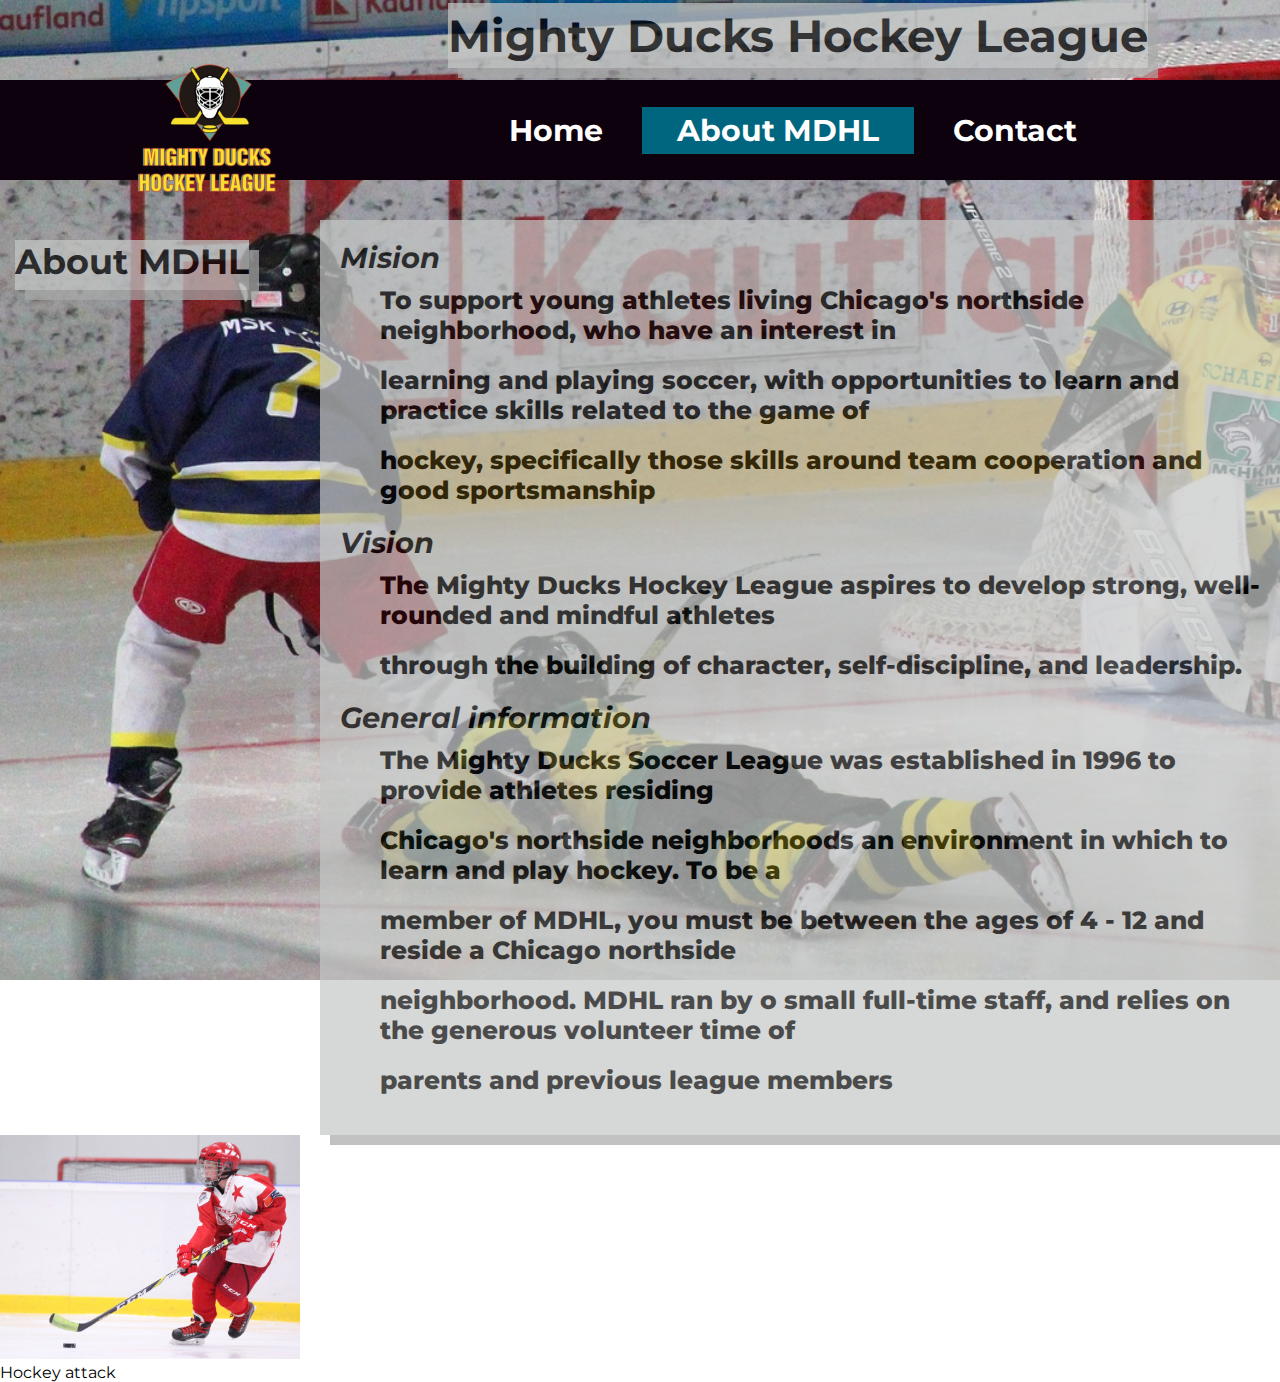
==== about.html @ a68bd8b4 "Aplico estilos variante 3" ====
<!DOCTYPE html>
<html lang="en">
<head>
    <meta charset="UTF-8">
    <meta http-equiv="X-UA-Compatible" content="IE=edge">
    <meta name="viewport" content="width=device-width, initial-scale=1.0">
    <link rel="shortcut icon" href="./assets/images/Logo_Mighty_ducks-01.ico" type="image/x-icon">
    <link rel="preconnect" href="https://fonts.googleapis.com">
    <link rel="preconnect" href="https://fonts.gstatic.com" crossorigin>
    <link href="https://fonts.googleapis.com/css2?family=Comic+Neue&family=Montserrat:wght@300&display=swap" rel="stylesheet">
    <!-- <link rel="stylesheet" href="./assets/styles/style1.css"> -->
    <!-- <link rel="stylesheet" href="./assets/styles/style2.css"> -->
    <link rel="stylesheet" href="./assets/styles/style3.css">

    <title>Mighty Ducks Hockey League</title>
</head>
<body>
    
    <header>
            <h1>Mighty Ducks Hockey League</h1>
    </header>

    <section class="title-events">
        <h3>About MDHL</h3>
    </section>

    <figure>
        <a href="./index.html"><img class="logo" src="./assets/images/Logo_Mighty_ducks-01.ico" alt="Logo Mighty ducks" /></a>

    </figure>

    <nav>
        <a href="./index.html" target="_blank">Home</a>
        <a id="decoration" href="#">About MDHL</a>
        <a href="./contact.html" target="_blank">Contact</a>
    </nav>

    <main>
        <div class = "container">
            <article>
                <h3>Mision</h3>
                <p class="bleeding">To support young athletes living Chicago's northside neighborhood, who have an interest in</p>
                <p>learning and playing soccer, with opportunities to learn and practice skills related to the game of</p>    
                <p>hockey, specifically those skills around team cooperation and good sportsmanship</p>
            </article>
            <article>
                <h3>Vision</h3>
                <p class="bleeding">The Mighty Ducks Hockey League aspires to develop strong, well-rounded and mindful athletes</p>
                <p>through the building of character, self-discipline, and leadership.</p>
            </article>
            <article>
                <h3>General information</h3>
                <p class="bleeding">The Mighty Ducks Soccer League was established in 1996 to provide athletes residing</p>
                <p>Chicago's northside neighborhoods an environment in which to learn and play hockey. To be a</p>
                <p>member of MDHL, you must be between the ages of 4 - 12 and reside a Chicago northside</p>
                <p>neighborhood. MDHL ran by o small full-time staff, and relies on the generous volunteer time of</p>
                <p>parents and previous league members</p>
            </article>
        </div>
        <figure class="img_hkcy1">
            <img src="./assets/images/hockey_2.jpg" alt="Hockey attack" width="300">
            <figcaption>Hockey attack</figcaption>
        </figure>
    </main>
    
    <footer>
        
    </footer>
    
</body>
</html>
---- assets/styles/style1.css ----
* {
    padding: 0;
    margin: 0;
    box-sizing: border-box;
    font-family: 'Comic Neue', cursive;
    font-family: 'Montserrat', sans-serif;
}

header {
    background-image:url("../images/design1_image1.jpg");
    position: relative;
    background-size: cover;
    background-repeat: no-repeat;
    height: 300px;
}

h1 {
    display: inline;
    font-size: 75px;
    font-weight: bold;
    margin-left: 10px;
}


.title-events{
    background-color: black;
    margin-top: 5px;
    height: 50px;
    font-size: 30px;
    text-align:center;
    color: white;
    font-weight: bolder;
}

.logo {
    display:inline;
    position:absolute;
    margin-top: -195px;
    margin-left: 80%;
    width: 150px;
}

nav {
    display:inline-block;
    position:absolute;
    margin-left: 15px;
}

a {
    display: block;
    font-size:20px;
    font-weight: bold;
    margin-left: 10px; 
    margin-bottom: 90px;
}

#decoration {
    text-decoration: none;
}

a:hover {
   font-size: 21px;
   font-weight: bold;
   color: blue; 
}

.container {
    display:inline-block;
    position: absolute;
    font-size: 25px;
    margin-left: 300px;
}

div article h3 {
    font-style: italic;
}

.bleeding {
    margin-left: 80px;
}

p {
    margin-left: 40px;
    margin-top: 10px;
    margin-bottom: 20px;
}

.mailto {
    display: inline;
}

.img_hkcy {
    position: absolute;
    margin-top: 150px;
    margin-left: 83%;
}

.img_hkcy1 {
    position: absolute;
    margin-top: 150px;
    margin-left: 83%;
}
---- assets/styles/style2.css ----
*{
    padding: 0;
    margin: 0;
    box-sizing: border-box;
    font-family: 'Comic Neue', cursive;
    font-family: 'Montserrat', sans-serif;
}

header {
    margin-top: 80px;
    background-image:url("../images/design1_image2.jpg");
    position: relative;
    background-size: cover;
    background-repeat: no-repeat;
    height: 300px;
}

h1 {
    font-size: 75px;
    font-weight: bold;
    font-style: italic;
    padding-top: 5px;
    padding-bottom: 5px;
    margin-left: 15px;
    transform: translateY(-96px) ;
}


.title-events{
    border: 1px solid black;
    background-color: white;
    height: 50px;
    font-size: 30px;
    text-align:center;
    color: black;
    font-weight: bolder;
}

.logo {
    display:inline-block;
    position:absolute;
    margin-left: 15px;
    margin-top: 60px;
    width: 200px;
}

nav {
    display:inline;
    position:absolute;
    margin-top: -365px;
    margin-left: 75%;
    width: 500px;
}

nav a {
    box-sizing: border-box;
    padding: 5px 15px;
    font-size:25px;
    font-weight: bold;
    color: white;
    border: 1px solid black;
    margin-left: 10px; 
    margin-top: 90px;
    margin-bottom: 90px;
    background-color:cornflowerblue;
    text-decoration: none;

}

#decoration {
    background-color: green;
}

nav a:hover {
    font-size: 25px;
    font-weight: bold;
    background-color: green;
 }

.container {
    display:inline-block;
    position: absolute;
    font-size: 25px;
    margin-left: 350px;
    margin-top: 80px;
}

div article h3 {
    font-style: italic;
}

.bleeding {
    margin-left: 80px;
}

p {
    margin-left: 40px;
    margin-top: 10px;
    margin-bottom: 20px;
}

.img_hkcy {
    position: absolute;
    margin-top: 200px;
    margin-left: 70%;
}

.img_hkcy1 {
    position: absolute;
    margin-top: 400px;
    margin-left: 20px;
}
---- assets/styles/style3.css ----
*{
    padding: 0;
    margin: 0;
    box-sizing: border-box;
    font-family: 'Comic Neue', cursive;
    font-family: 'Montserrat', sans-serif;
}

header {
    margin-top: 80px;
    position: relative;
    background-size: cover;
    background-repeat: no-repeat;
    height: 100px;
    background-color: rgb(12, 1, 12);
}

h1 {
    display: inline-block;
    text-align: center;
    font-size: 45px;
    font-weight: bold;
    padding-top: 5px;
    padding-bottom: 5px;
    margin-top: 3px;
    margin-bottom: 3px;
    transform: translateY(-80px);
    margin-left: 35%;
    background-color:rgb(198, 200, 199);
    box-shadow: 10px 10px darkgray;
    opacity: 0.7;
}

body {
    height: 100vh;
    width: 100%;
    background-image: url("../images/design1_image2.jpg");
    background-size: cover;
    background-repeat: no-repeat; 
}

.title-events{
    display:inline-block;
    position:absolute;
    margin-left: 15px;
    margin-top: 60px;
    height: 50px;
    font-size: 30px;
    color: rgb(0, 0, 0);
    font-weight: 800;
    background-color:rgb(198, 200, 199);
    box-shadow: 10px 10px darkgray;
    opacity: 0.7;
}

.logo {
    display:inline;
    position:absolute;
    margin-top: -135px;
    margin-left: 10%;
    width: 160px;
}

nav {
    display:inline;
    position:absolute;
    margin-top: -68px;
    margin-left: 37%;
    width: 700px;
}

nav a {
    box-sizing: border-box;
    padding: 5px 35px;
    font-size:30px;
    font-weight: bold;
    color: white;
    text-decoration: none;

}

#decoration {
    background-color: rgb(0, 102, 128);
}

nav a:hover {
    font-size: 30px;
    font-weight: bold;
    background-color: rgb(0, 102, 128);
}

.container {
    display:inline-block;
    padding: 20px;
    font-size: 25px;
    font-weight: 800;
    margin-left: 25%;
    margin-top: 40px;
    background-color:rgb(198, 200, 199);
    box-shadow: 10px 10px darkgray;
    opacity: 0.7;

}

div article h3 {
    font-style: italic;
}

p {
    margin-left: 40px;
    margin-top: 10px;
    margin-bottom: 20px;
}

.img_hkcy {
    display: none;
}
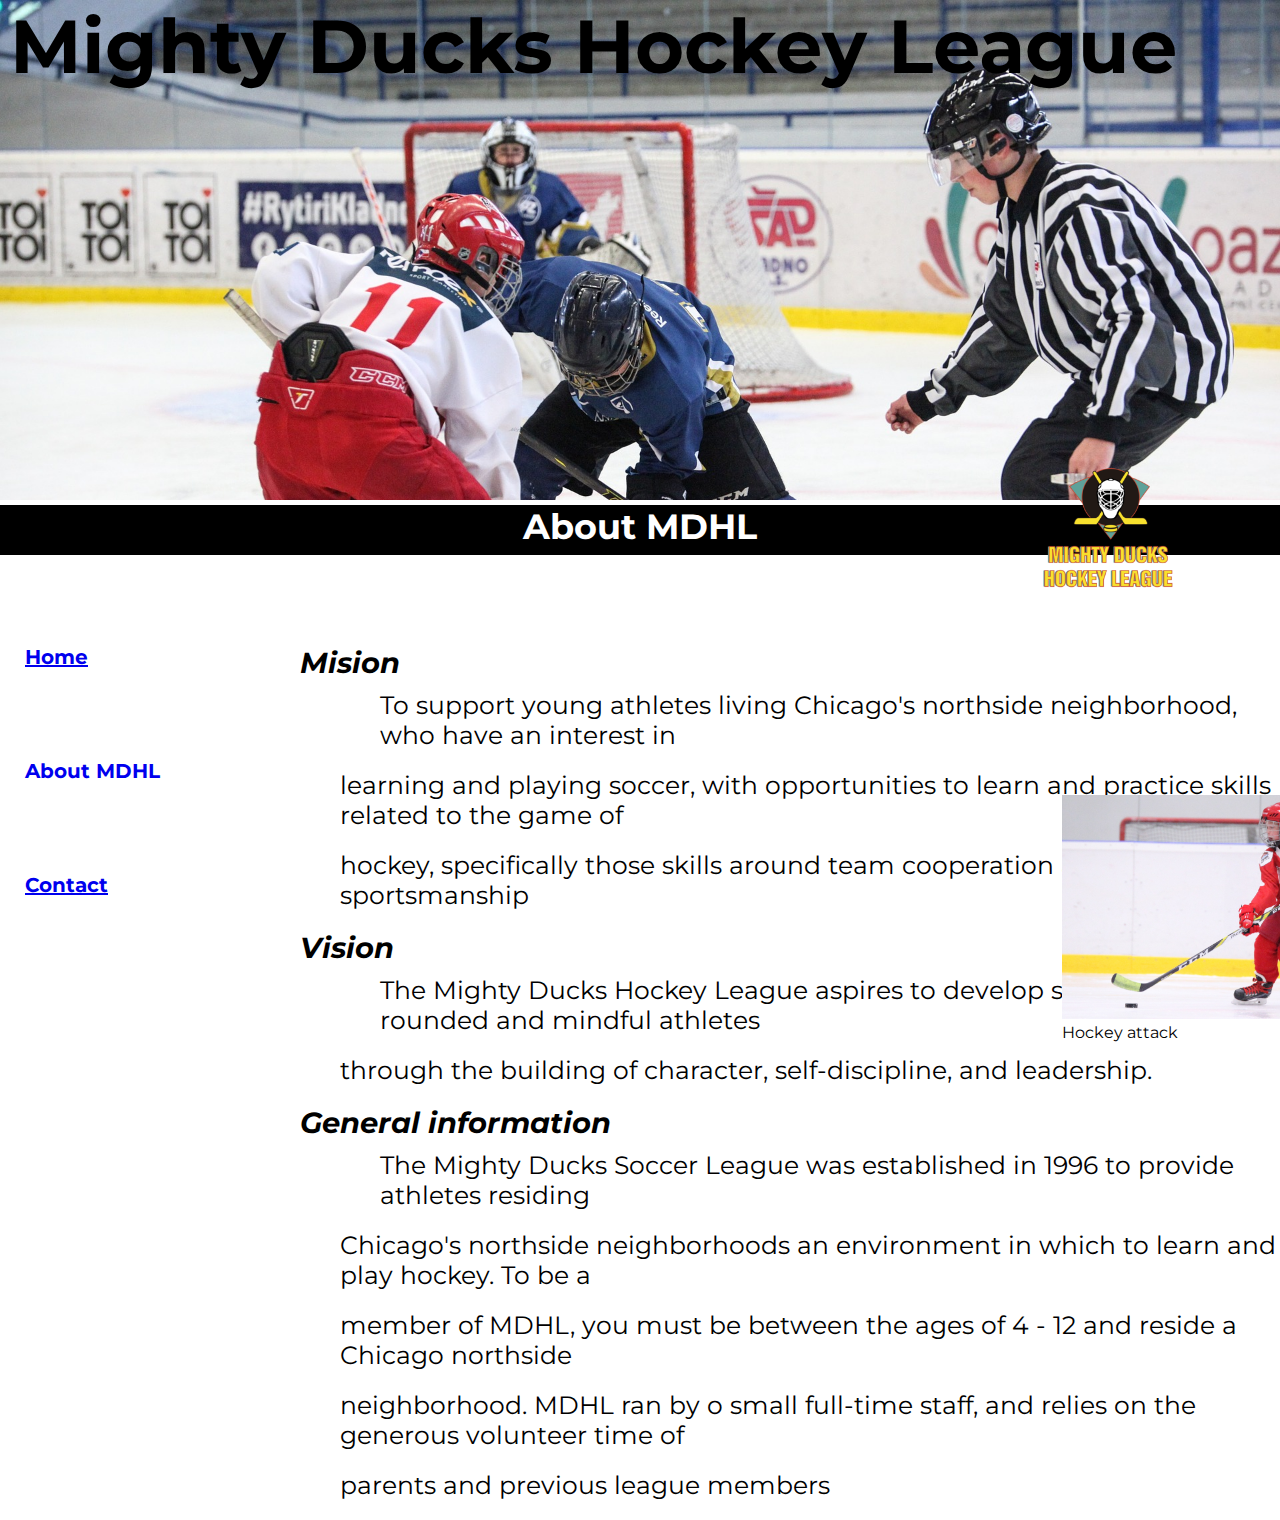
==== commit fbe5ccbf: "Version de entrega" ====
--- a/about.html
+++ b/about.html
@@ -8,9 +8,9 @@
     <link rel="preconnect" href="https://fonts.googleapis.com">
     <link rel="preconnect" href="https://fonts.gstatic.com" crossorigin>
     <link href="https://fonts.googleapis.com/css2?family=Comic+Neue&family=Montserrat:wght@300&display=swap" rel="stylesheet">
-    <!-- <link rel="stylesheet" href="./assets/styles/style1.css"> -->
+    <link rel="stylesheet" href="./assets/styles/style1.css">
     <!-- <link rel="stylesheet" href="./assets/styles/style2.css"> -->
-    <link rel="stylesheet" href="./assets/styles/style3.css">
+    <!-- <link rel="stylesheet" href="./assets/styles/style3.css"> -->
 
     <title>Mighty Ducks Hockey League</title>
 </head>
@@ -25,7 +25,7 @@
     </section>
 
     <figure>
-        <a href="./index.html"><img class="logo" src="./assets/images/Logo_Mighty_ducks-01.ico" alt="Logo Mighty ducks" /></a>
+        <a href="./index.html"><img class="logo" src="./assets/images/Logo_Mighty_ducks-01.ico" alt="Logo Mighty ducks"></a>
 
     </figure>
 
--- a/assets/styles/style1.css
+++ b/assets/styles/style1.css
@@ -8,10 +8,8 @@
 
 header {
     background-image:url("../images/design1_image1.jpg");
-    position: relative;
     background-size: cover;
-    background-repeat: no-repeat;
-    height: 300px;
+    height: 500px;
 }
 
 h1 {
--- a/assets/styles/style2.css
+++ b/assets/styles/style2.css
@@ -12,7 +12,7 @@
     position: relative;
     background-size: cover;
     background-repeat: no-repeat;
-    height: 300px;
+    height: 500px;
 }
 
 h1 {
@@ -47,7 +47,7 @@
 nav {
     display:inline;
     position:absolute;
-    margin-top: -365px;
+    margin-top: -565px;
     margin-left: 75%;
     width: 500px;
 }
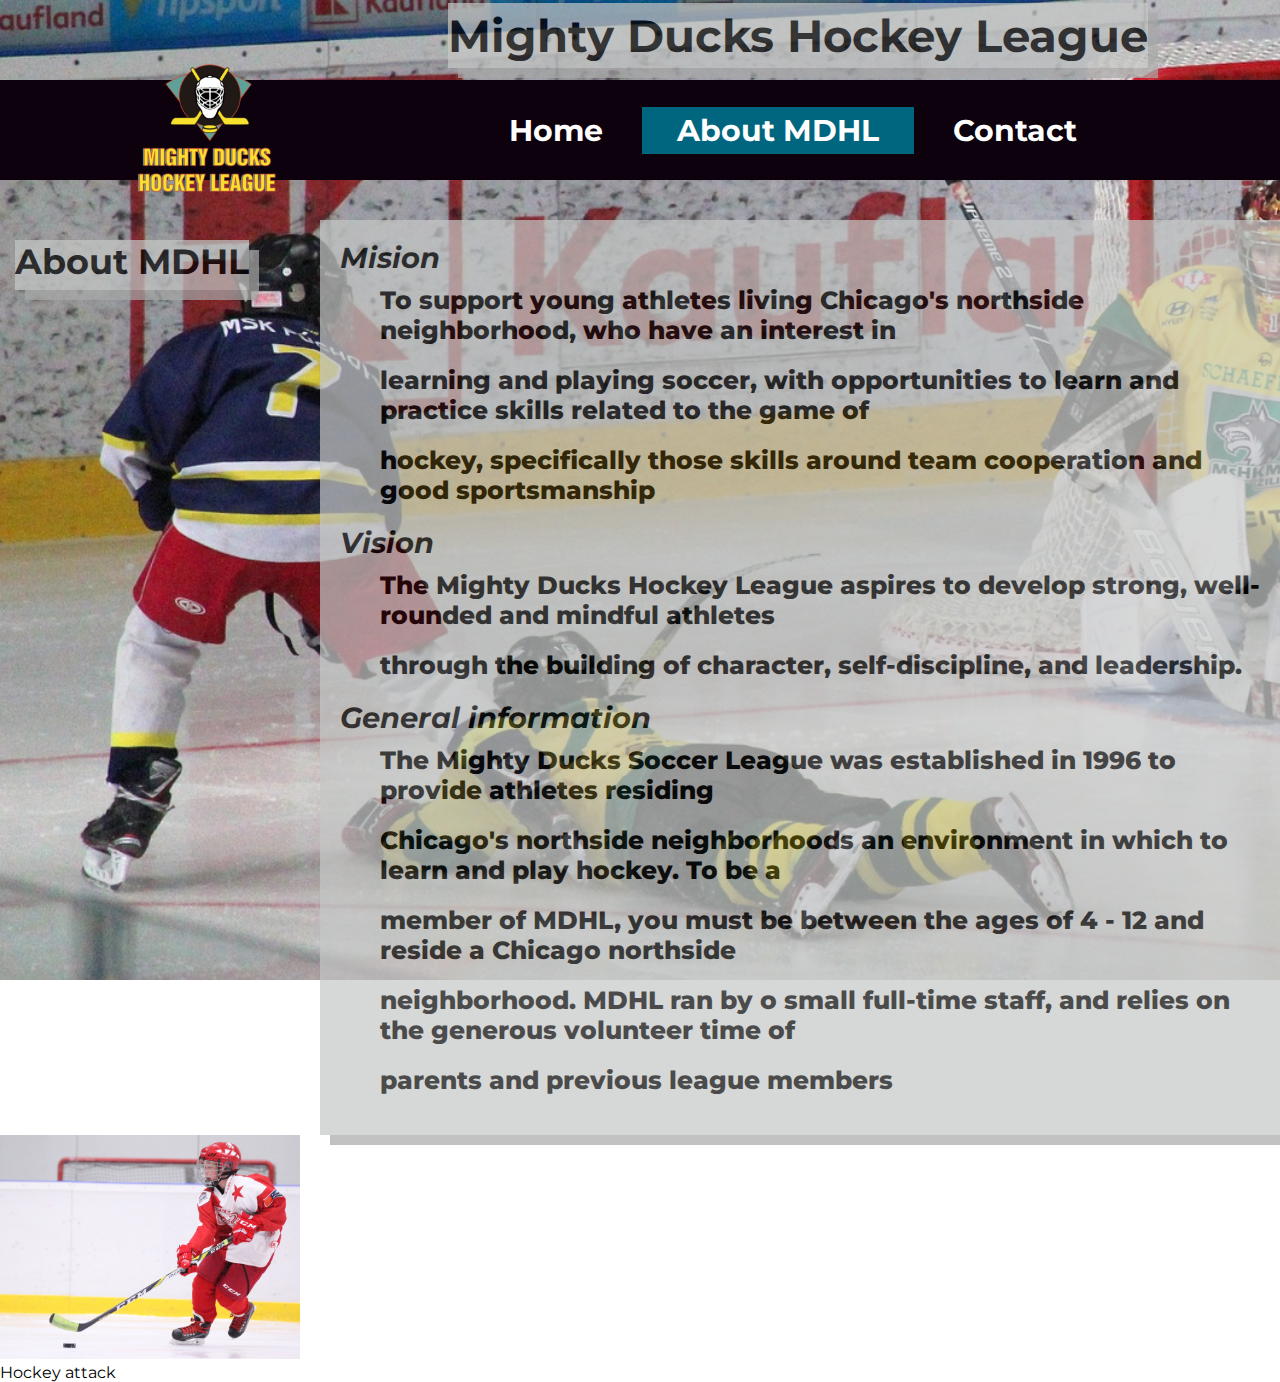
==== commit 893ff46e: "Se agregan game_info.html, rules.html y .gitignore para no subir /docs" ====
--- a/about.html
+++ b/about.html
@@ -8,9 +8,9 @@
     <link rel="preconnect" href="https://fonts.googleapis.com">
     <link rel="preconnect" href="https://fonts.gstatic.com" crossorigin>
     <link href="https://fonts.googleapis.com/css2?family=Comic+Neue&family=Montserrat:wght@300&display=swap" rel="stylesheet">
-    <link rel="stylesheet" href="./assets/styles/style1.css">
+    <!-- <link rel="stylesheet" href="./assets/styles/style1.css"> -->
     <!-- <link rel="stylesheet" href="./assets/styles/style2.css"> -->
-    <!-- <link rel="stylesheet" href="./assets/styles/style3.css"> -->
+    <link rel="stylesheet" href="./assets/styles/style3.css">
 
     <title>Mighty Ducks Hockey League</title>
 </head>
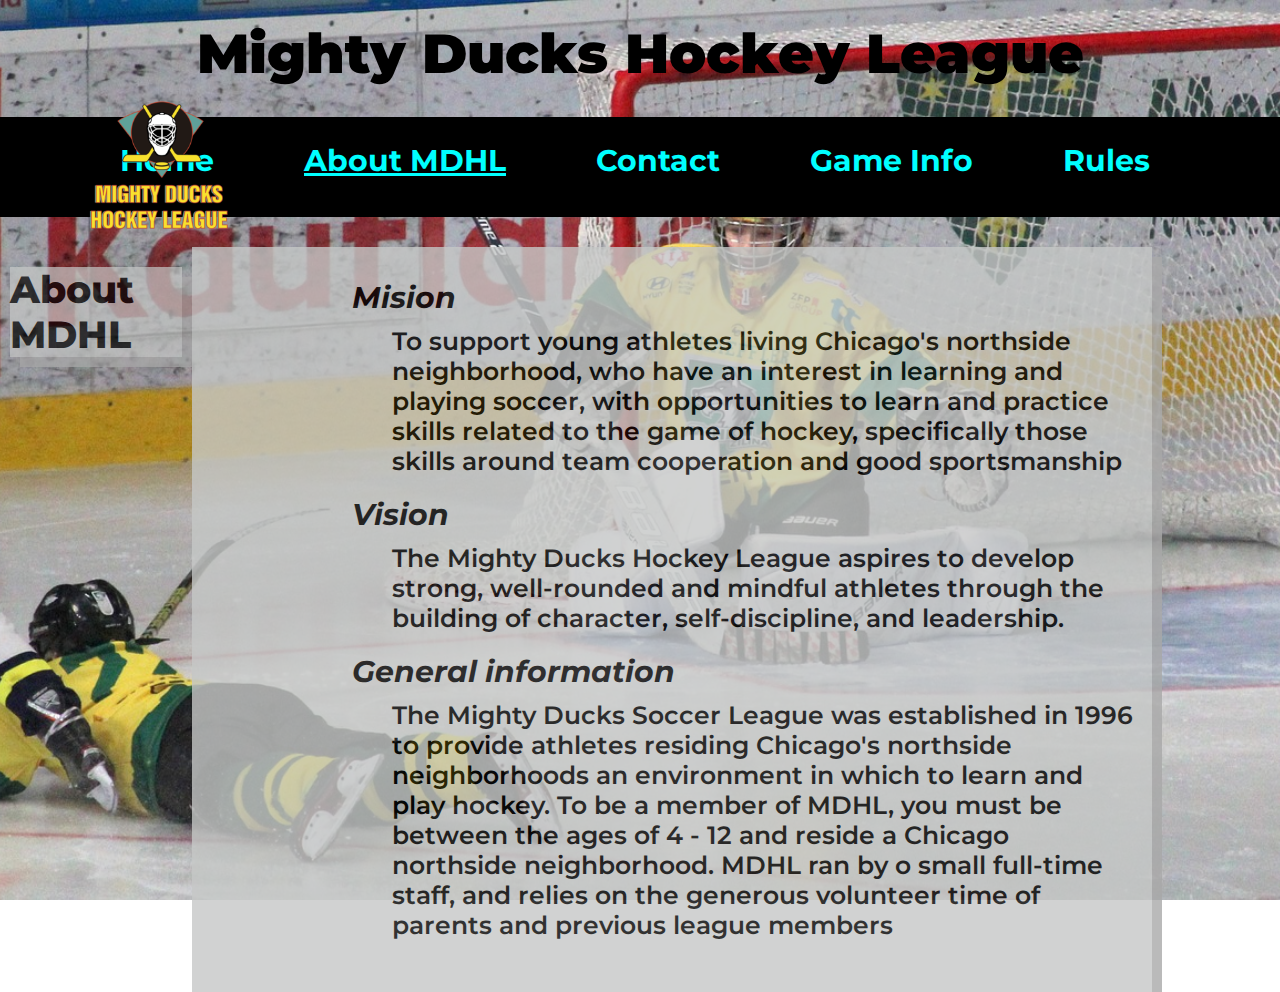
==== commit 28d8481b: "restructurado HTML para usar Flexbox en todas las paginas" ====
--- a/about.html
+++ b/about.html
@@ -8,64 +8,57 @@
     <link rel="preconnect" href="https://fonts.googleapis.com">
     <link rel="preconnect" href="https://fonts.gstatic.com" crossorigin>
     <link href="https://fonts.googleapis.com/css2?family=Comic+Neue&family=Montserrat:wght@300&display=swap" rel="stylesheet">
-    <!-- <link rel="stylesheet" href="./assets/styles/style1.css"> -->
-    <!-- <link rel="stylesheet" href="./assets/styles/style2.css"> -->
-    <link rel="stylesheet" href="./assets/styles/style3.css">
+    <link rel="stylesheet" href="./assets/styles/style.css">
+
 
     <title>Mighty Ducks Hockey League</title>
 </head>
 <body>
     
     <header>
+        <section>
             <h1>Mighty Ducks Hockey League</h1>
+        </section>
+        <figure>
+            <a href="./index.html"><img class="logo" src="./assets/images/Logo_Mighty_ducks-01.ico" alt="Logo Mighty ducks"></a>
+        </figure>
+        <nav>
+            <a href="./index.html">Home</a>
+            <a id="decoration" href="#">About MDHL</a>
+            <a href="./contact.html">Contact</a>
+            <a href="./game_info.html">Game Info</a>
+            <a href="./rules.html">Rules</a>
+        </nav>
     </header>
 
-    <section class="title-events">
-        <h3>About MDHL</h3>
-    </section>
+    <main>
 
-    <figure>
-        <a href="./index.html"><img class="logo" src="./assets/images/Logo_Mighty_ducks-01.ico" alt="Logo Mighty ducks"></a>
-
-    </figure>
-
-    <nav>
-        <a href="./index.html" target="_blank">Home</a>
-        <a id="decoration" href="#">About MDHL</a>
-        <a href="./contact.html" target="_blank">Contact</a>
-    </nav>
-
-    <main>
-        <div class = "container">
+        <section class="main-section">
+            <h2>About MDHL</h2>
+        </section>
+    
+        <div class = "main-article">
             <article>
                 <h3>Mision</h3>
-                <p class="bleeding">To support young athletes living Chicago's northside neighborhood, who have an interest in</p>
-                <p>learning and playing soccer, with opportunities to learn and practice skills related to the game of</p>    
-                <p>hockey, specifically those skills around team cooperation and good sportsmanship</p>
+                <p class="bleeding">To support young athletes living Chicago's northside neighborhood, who have an interest in
+                learning and playing soccer, with opportunities to learn and practice skills related to the game of    
+                hockey, specifically those skills around team cooperation and good sportsmanship</p>
             </article>
             <article>
                 <h3>Vision</h3>
-                <p class="bleeding">The Mighty Ducks Hockey League aspires to develop strong, well-rounded and mindful athletes</p>
-                <p>through the building of character, self-discipline, and leadership.</p>
+                <p class="bleeding">The Mighty Ducks Hockey League aspires to develop strong, well-rounded and mindful athletes
+                through the building of character, self-discipline, and leadership.</p>
             </article>
             <article>
                 <h3>General information</h3>
-                <p class="bleeding">The Mighty Ducks Soccer League was established in 1996 to provide athletes residing</p>
-                <p>Chicago's northside neighborhoods an environment in which to learn and play hockey. To be a</p>
-                <p>member of MDHL, you must be between the ages of 4 - 12 and reside a Chicago northside</p>
-                <p>neighborhood. MDHL ran by o small full-time staff, and relies on the generous volunteer time of</p>
-                <p>parents and previous league members</p>
+                <p class="bleeding">The Mighty Ducks Soccer League was established in 1996 to provide athletes residing
+                Chicago's northside neighborhoods an environment in which to learn and play hockey. To be a
+                member of MDHL, you must be between the ages of 4 - 12 and reside a Chicago northside
+                neighborhood. MDHL ran by o small full-time staff, and relies on the generous volunteer time of
+                parents and previous league members</p>
             </article>
         </div>
-        <figure class="img_hkcy1">
-            <img src="./assets/images/hockey_2.jpg" alt="Hockey attack" width="300">
-            <figcaption>Hockey attack</figcaption>
-        </figure>
     </main>
-    
-    <footer>
-        
-    </footer>
-    
+
 </body>
 </html>--- a/assets/styles/style.css
+++ b/assets/styles/style.css
@@ -0,0 +1,239 @@
+*{
+    padding: 0;
+    margin: 0;
+    box-sizing: border-box;
+    font-family: 'Comic Neue', cursive;
+    font-family: 'Montserrat', sans-serif;
+}
+
+body {
+    height: 100vh;
+    width: 100%;
+    background: url("../images/design1_image2.jpg") no-repeat center center fixed;;
+    background-size: cover;
+}
+
+/* Header */
+
+header {
+    display: flex;
+    flex-direction: column;
+}
+
+header figure {
+    height: 30px;
+}
+
+h1 {
+    display: flex;
+    justify-content: center;
+    margin-top: 20px;
+    font-size: 55px;
+    font-weight: 900;
+}
+
+.logo {
+    display:flex;
+    width: 160px;
+    margin-left: 80px;
+    transform: translateY(-5px);
+}
+
+nav {
+    display: flex;
+    background-color: black;
+    height: 100px;
+    justify-content: center;
+}
+
+nav a {
+    display: flex;
+    /* align-items: center; */
+    height: 40px;
+    margin-top: 25px;
+    margin-left: 30px;
+    padding-left: 10px;
+    padding-right: 10px;
+    font-size: 30px;
+    color: aqua;
+    font-weight: 700;
+    text-decoration: none;
+    margin-right: 40px;
+}
+
+#decoration {
+    text-decoration: underline;
+}
+
+nav a:hover {
+    font-weight: bold;
+    color: white;
+    background-color: rgb(0, 102, 128);
+}
+
+/* main */
+
+main {
+    display: flex;
+}
+
+.main-section {
+    width: 15%;
+    margin-top: 40px;
+    padding: 10px;
+    font-size: 25px;
+}
+
+.main-section h2 {
+    font-weight: 800;
+    background-color:rgb(198, 200, 199);
+    box-shadow: 10px 10px darkgray;
+    opacity: 0.7;
+}
+
+.main-article {
+    display: flex;
+    flex-direction: column;
+    width: 75%;
+    margin-top: 30px;
+    padding-top: 2rem;
+    padding-left: 10rem;
+    padding-right: 1rem;
+    padding-bottom: 2rem;
+    background-color:rgb(198, 200, 199);
+    box-shadow: 10px 10px darkgray;
+    opacity: 0.8;
+
+}
+
+/* Rules */
+
+.center-titles {
+    display: flex;
+    flex-direction: column;
+    align-items: center;
+    font-size: 20px;
+    margin-bottom: 50px;
+}
+
+.section-h2 {
+    font-size: 18px;
+}
+
+.section-h2 h2 {
+    margin-top: 20px;
+    margin-bottom: 20px;
+}
+
+.section-h2 ol li {
+    margin-bottom: 20px;
+}
+
+p {
+    font-size: 25px;
+}
+
+.section-h2 ol {
+    list-style-type:decimal;
+}
+
+.section-h2 ol ol {
+    list-style-type:lower-alpha;
+    list-style-position: inside;
+
+}
+
+ol li {
+    margin-left: 40px;
+    margin-bottom: 10px;
+    font-size: 20px;
+}
+
+.list-items ol li {
+    font-size: 25px;
+    font-weight: 600;
+}
+
+ul li {
+    margin-left: 40px;
+    margin-bottom: 50px;
+    list-style-type: circle;
+}
+
+/* Game Info */
+
+.main-article h3 {
+    font-size: 30px;
+}
+
+.h4-decoration {
+    font-size: 25px;
+    text-decoration: underline;
+    margin-bottom: 20px;
+}
+
+.styled-table { 
+    table-layout: fixed;
+    border-collapse: collapse; 
+    margin: 25px; 
+    font-size: 20px;
+    width: 95%;
+}
+
+.styled-table thead tr { 
+    text-align: middle;
+ }
+
+ .styled-table thead tr th {
+    font-weight: 700;
+
+ }
+
+.styled-table tbody tr td {
+    padding-top: 20px;
+    padding-bottom: 20px;
+    padding-left: 9%;
+    font-weight: 600;
+} 
+
+/* tbody tr:nth-child(odd){
+    border-top: 1px solid ;
+} */
+
+/* tbody tr:nth-child(2n-1){
+    border-top: 1px solid ;
+} */
+
+.footer-text {
+    margin-bottom: 20px;
+}
+
+.footer-text2 {
+    margin-bottom: 50px;
+}
+
+.contacts {
+    display: flex;
+    justify-content: space-between;
+    margin-bottom: 20px;
+}
+
+/* Home */
+
+div article h3 {
+    font-style: italic;
+}
+
+div article p {
+    font-weight: 600;
+    margin-left: 40px;
+    margin-top: 10px;
+    margin-bottom: 20px;
+}
+
+/* Contact - About MDHJ */
+
+.main-article p {
+    font-weight: 600;
+    margin-bottom: 20px;
+}
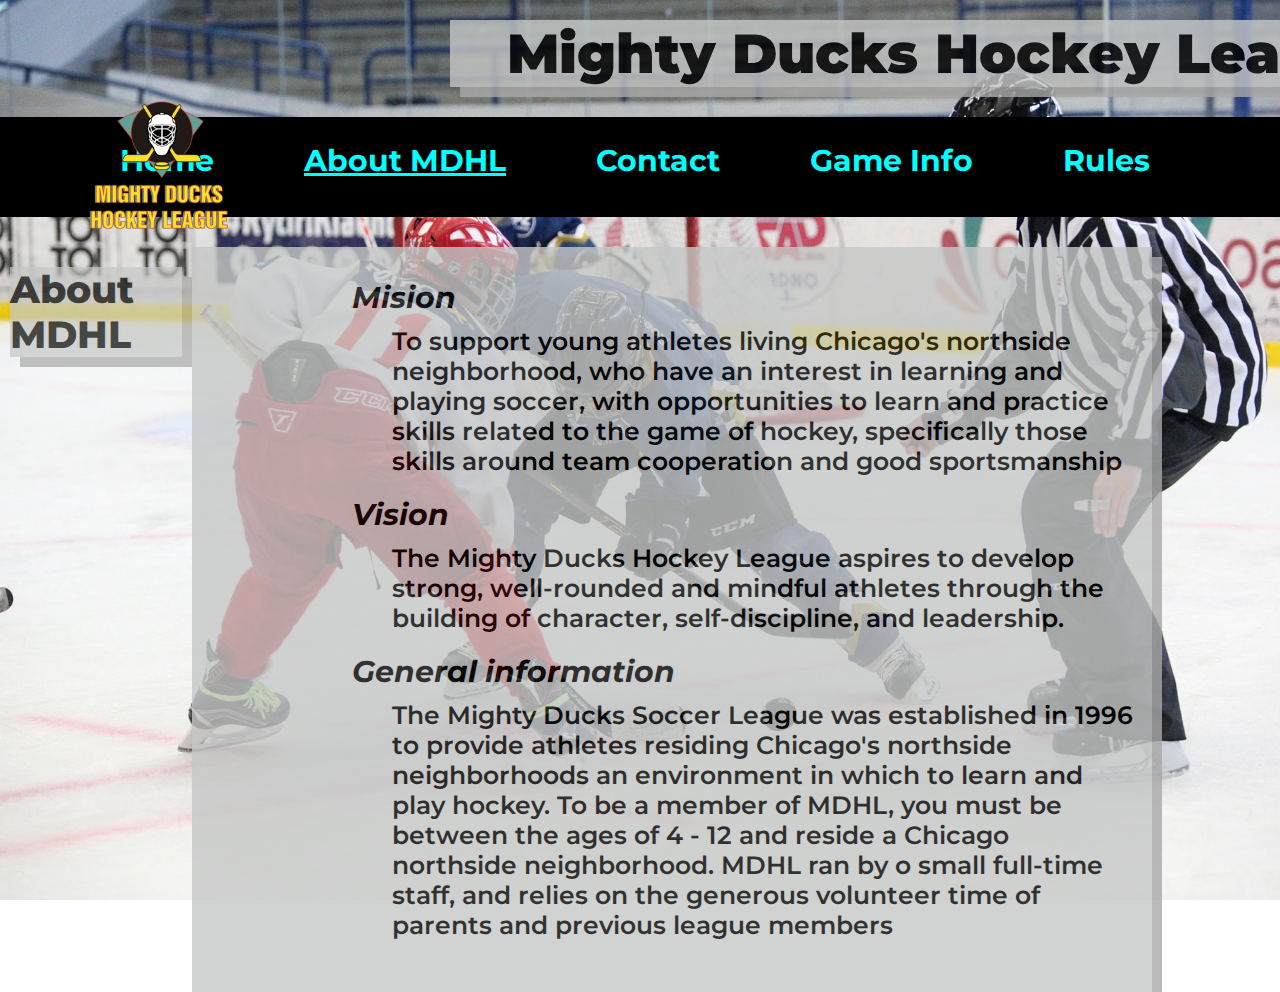
==== commit d55d057c: "Version de entrega Task3" ====
--- a/about.html
+++ b/about.html
@@ -13,7 +13,7 @@
 
     <title>Mighty Ducks Hockey League</title>
 </head>
-<body>
+<body class="body-two">
     
     <header>
         <section>
--- a/assets/styles/style.css
+++ b/assets/styles/style.css
@@ -6,12 +6,48 @@
     font-family: 'Montserrat', sans-serif;
 }
 
-body {
+/* body {
     height: 100vh;
     width: 100%;
     background: url("../images/design1_image2.jpg") no-repeat center center fixed;;
     background-size: cover;
-}
+} */
+
+.body-one {
+    height: 100vh;
+    width: 100%;
+    background: url("../images/design1_image2.jpg") no-repeat center center fixed;;
+    background-size: cover;
+}
+
+.body-two {
+    height: 100vh;
+    width: 100%;
+    background: url("../images/design1_image1.jpg") no-repeat center center fixed;;
+    background-size: cover;
+}
+
+.body-three {
+    height: 100vh;
+    width: 100%;
+    background: url("../images/hockey_1.jpg") no-repeat center center fixed;;
+    background-size: cover;
+}
+
+.body-four {
+    height: 100vh;
+    width: 100%;
+    background: url("../images/hockey_2.jpg") no-repeat center center fixed;;
+    background-size: cover;
+}
+
+.body-five {
+    height: 100vh;
+    width: 100%;
+    background: url("../images/hockey_3.jpg") no-repeat center center fixed;;
+    background-size: cover;
+}
+
 
 /* Header */
 
@@ -27,9 +63,15 @@
 h1 {
     display: flex;
     justify-content: center;
+    width: 1000px;
     margin-top: 20px;
+    margin-left: 450px;
     font-size: 55px;
     font-weight: 900;
+    background-color:rgb(198, 200, 199);
+    box-shadow: 10px 10px darkgray;
+    opacity: 0.8;
+
 }
 
 .logo {
@@ -135,6 +177,7 @@
 
 .section-h2 ol {
     list-style-type:decimal;
+    font-weight: 600;
 }
 
 .section-h2 ol ol {
@@ -153,6 +196,7 @@
     font-size: 25px;
     font-weight: 600;
 }
+
 
 ul li {
     margin-left: 40px;
@@ -181,13 +225,17 @@
 }
 
 .styled-table thead tr { 
-    text-align: middle;
+    text-align:center;
  }
 
  .styled-table thead tr th {
-    font-weight: 700;
+    font-weight: 800;
 
  }
+
+.styled-table tbody {
+    background-color: rgb(186, 185, 182);
+} 
 
 .styled-table tbody tr td {
     padding-top: 20px;
@@ -196,13 +244,13 @@
     font-weight: 600;
 } 
 
-/* tbody tr:nth-child(odd){
-    border-top: 1px solid ;
-} */
-
-/* tbody tr:nth-child(2n-1){
-    border-top: 1px solid ;
-} */
+tbody tr:nth-child(4n-1){
+    background-color: rgb(162, 162, 159);
+}
+
+tbody tr:nth-child(4n){
+    background-color: rgb(162, 162, 159);
+}
 
 .footer-text {
     margin-bottom: 20px;
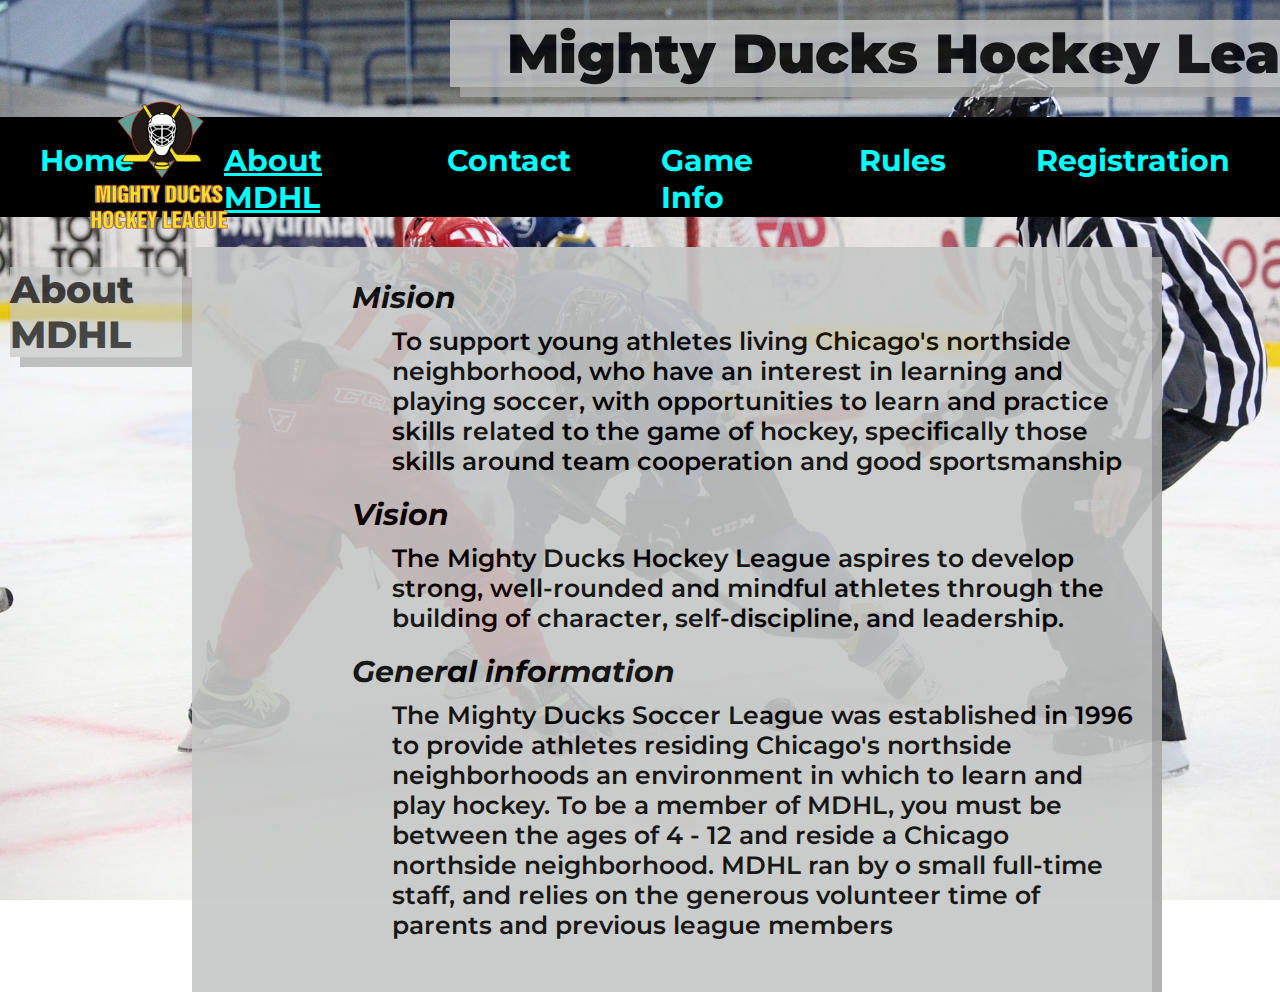
==== commit 1d378af6: "Se crean registration.html,show_data.html y se agregan mapas a game_info.html" ====
--- a/about.html
+++ b/about.html
@@ -28,6 +28,7 @@
             <a href="./contact.html">Contact</a>
             <a href="./game_info.html">Game Info</a>
             <a href="./rules.html">Rules</a>
+            <a href="./registration.html">Registration</a>
         </nav>
     </header>
 
--- a/assets/styles/style.css
+++ b/assets/styles/style.css
@@ -6,45 +6,45 @@
     font-family: 'Montserrat', sans-serif;
 }
 
-/* body {
-    height: 100vh;
-    width: 100%;
-    background: url("../images/design1_image2.jpg") no-repeat center center fixed;;
-    background-size: cover;
-} */
-
 .body-one {
     height: 100vh;
     width: 100%;
-    background: url("../images/design1_image2.jpg") no-repeat center center fixed;;
+    background: url("../images/design1_image2.jpg") no-repeat center center fixed;
     background-size: cover;
 }
 
 .body-two {
     height: 100vh;
     width: 100%;
-    background: url("../images/design1_image1.jpg") no-repeat center center fixed;;
+    background: url("../images/design1_image1.jpg") no-repeat center center fixed;
     background-size: cover;
 }
 
 .body-three {
     height: 100vh;
     width: 100%;
-    background: url("../images/hockey_1.jpg") no-repeat center center fixed;;
+    background: url("../images/hockey_1.jpg") no-repeat center center fixed;
     background-size: cover;
 }
 
 .body-four {
     height: 100vh;
     width: 100%;
-    background: url("../images/hockey_2.jpg") no-repeat center center fixed;;
+    background: url("../images/hockey_2.jpg") no-repeat center center fixed;
     background-size: cover;
 }
 
 .body-five {
     height: 100vh;
     width: 100%;
-    background: url("../images/hockey_3.jpg") no-repeat center center fixed;;
+    background: url("../images/hockey_3.jpg") no-repeat center center fixed;
+    background-size: cover;
+}
+
+.body-six {
+    height: 100vh;
+    width: 100%;
+    background: url("../images/De-Leo-web-1024x576.jpg") no-repeat center center fixed;
     background-size: cover;
 }
 
@@ -90,7 +90,6 @@
 
 nav a {
     display: flex;
-    /* align-items: center; */
     height: 40px;
     margin-top: 25px;
     margin-left: 30px;
@@ -144,7 +143,7 @@
     padding-bottom: 2rem;
     background-color:rgb(198, 200, 199);
     box-shadow: 10px 10px darkgray;
-    opacity: 0.8;
+    opacity: 0.9;
 
 }
 
@@ -285,3 +284,54 @@
     font-weight: 600;
     margin-bottom: 20px;
 }
+
+/* Maps */
+
+.katzenmaier {
+    width: 200px;
+    height: 80px;
+    transform: translateX(-80px);
+}
+
+.katzenmaier:hover {
+    width: 800px;
+    height: 320px;
+    transform: translateX(-300px);
+}
+
+.greenbay {
+    width: 200px;
+    height: 80px;
+    transform: translateX(-80px);
+}
+
+.greenbay:hover {
+    width: 600px;
+    height: 300px;
+    transform: translateX(-300px);
+} 
+
+.yeager {
+    width: 200px;
+    height: 80px;
+    transform: translateX(-80px);
+}
+
+.yeager:hover {
+    width: 600px;
+    height: 300px;
+    transform: translateX(-300px);
+} 
+
+.hart {
+    width: 200px;
+    height: 80px;
+    transform: translateX(-80px);
+}
+
+.hart:hover {
+    width: 600px;
+    height: 300px;
+    transform: translateX(-300px);
+} 
+
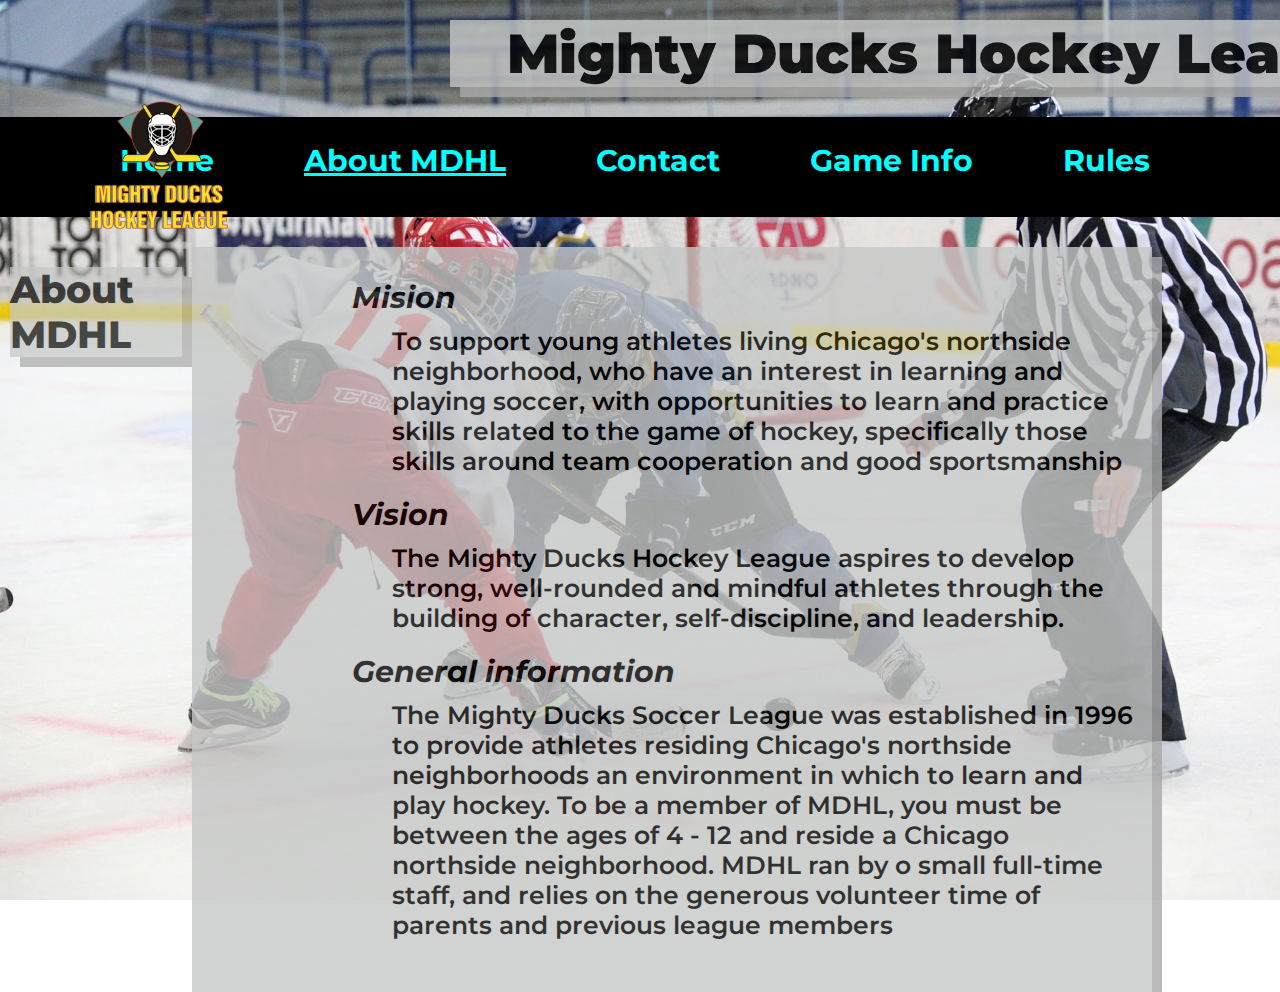
==== commit 86fc106f: "Merge pull request #3 from Al3x4nDr0s/task3" ====
--- a/about.html
+++ b/about.html
@@ -28,7 +28,6 @@
             <a href="./contact.html">Contact</a>
             <a href="./game_info.html">Game Info</a>
             <a href="./rules.html">Rules</a>
-            <a href="./registration.html">Registration</a>
         </nav>
     </header>
 
--- a/assets/styles/style.css
+++ b/assets/styles/style.css
@@ -6,45 +6,45 @@
     font-family: 'Montserrat', sans-serif;
 }
 
+/* body {
+    height: 100vh;
+    width: 100%;
+    background: url("../images/design1_image2.jpg") no-repeat center center fixed;;
+    background-size: cover;
+} */
+
 .body-one {
     height: 100vh;
     width: 100%;
-    background: url("../images/design1_image2.jpg") no-repeat center center fixed;
+    background: url("../images/design1_image2.jpg") no-repeat center center fixed;;
     background-size: cover;
 }
 
 .body-two {
     height: 100vh;
     width: 100%;
-    background: url("../images/design1_image1.jpg") no-repeat center center fixed;
+    background: url("../images/design1_image1.jpg") no-repeat center center fixed;;
     background-size: cover;
 }
 
 .body-three {
     height: 100vh;
     width: 100%;
-    background: url("../images/hockey_1.jpg") no-repeat center center fixed;
+    background: url("../images/hockey_1.jpg") no-repeat center center fixed;;
     background-size: cover;
 }
 
 .body-four {
     height: 100vh;
     width: 100%;
-    background: url("../images/hockey_2.jpg") no-repeat center center fixed;
+    background: url("../images/hockey_2.jpg") no-repeat center center fixed;;
     background-size: cover;
 }
 
 .body-five {
     height: 100vh;
     width: 100%;
-    background: url("../images/hockey_3.jpg") no-repeat center center fixed;
-    background-size: cover;
-}
-
-.body-six {
-    height: 100vh;
-    width: 100%;
-    background: url("../images/De-Leo-web-1024x576.jpg") no-repeat center center fixed;
+    background: url("../images/hockey_3.jpg") no-repeat center center fixed;;
     background-size: cover;
 }
 
@@ -90,6 +90,7 @@
 
 nav a {
     display: flex;
+    /* align-items: center; */
     height: 40px;
     margin-top: 25px;
     margin-left: 30px;
@@ -143,7 +144,7 @@
     padding-bottom: 2rem;
     background-color:rgb(198, 200, 199);
     box-shadow: 10px 10px darkgray;
-    opacity: 0.9;
+    opacity: 0.8;
 
 }
 
@@ -284,54 +285,3 @@
     font-weight: 600;
     margin-bottom: 20px;
 }
-
-/* Maps */
-
-.katzenmaier {
-    width: 200px;
-    height: 80px;
-    transform: translateX(-80px);
-}
-
-.katzenmaier:hover {
-    width: 800px;
-    height: 320px;
-    transform: translateX(-300px);
-}
-
-.greenbay {
-    width: 200px;
-    height: 80px;
-    transform: translateX(-80px);
-}
-
-.greenbay:hover {
-    width: 600px;
-    height: 300px;
-    transform: translateX(-300px);
-} 
-
-.yeager {
-    width: 200px;
-    height: 80px;
-    transform: translateX(-80px);
-}
-
-.yeager:hover {
-    width: 600px;
-    height: 300px;
-    transform: translateX(-300px);
-} 
-
-.hart {
-    width: 200px;
-    height: 80px;
-    transform: translateX(-80px);
-}
-
-.hart:hover {
-    width: 600px;
-    height: 300px;
-    transform: translateX(-300px);
-} 
-
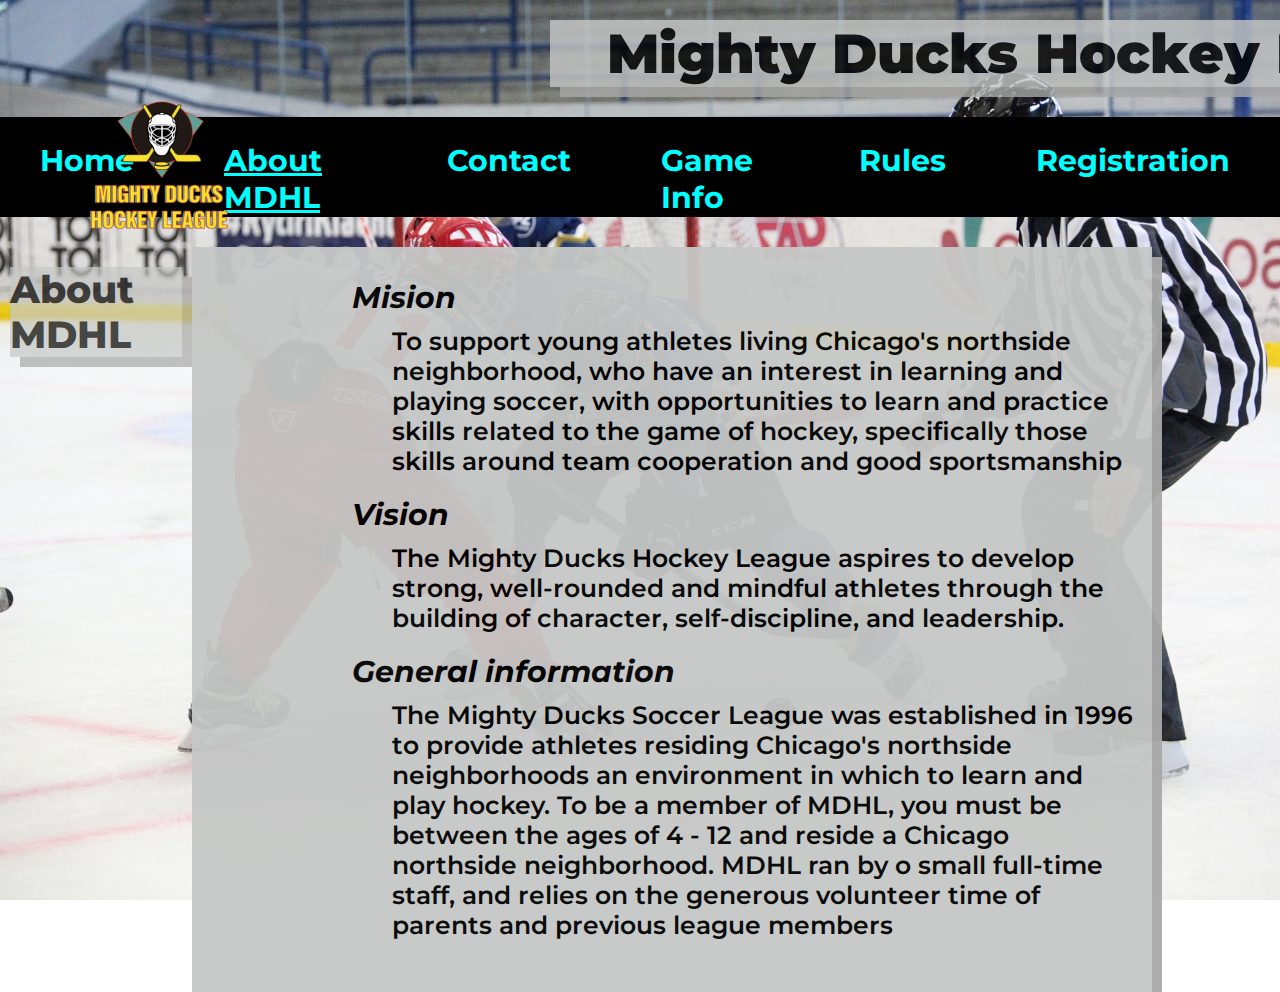
==== commit 7be7f7b8: "Merge pull request #4 from Al3x4nDr0s/task4" ====
--- a/about.html
+++ b/about.html
@@ -28,6 +28,7 @@
             <a href="./contact.html">Contact</a>
             <a href="./game_info.html">Game Info</a>
             <a href="./rules.html">Rules</a>
+            <a href="./registration.html">Registration</a>
         </nav>
     </header>
 
--- a/assets/styles/style.css
+++ b/assets/styles/style.css
@@ -6,45 +6,45 @@
     font-family: 'Montserrat', sans-serif;
 }
 
-/* body {
-    height: 100vh;
-    width: 100%;
-    background: url("../images/design1_image2.jpg") no-repeat center center fixed;;
-    background-size: cover;
-} */
-
 .body-one {
     height: 100vh;
     width: 100%;
-    background: url("../images/design1_image2.jpg") no-repeat center center fixed;;
+    background: url("../images/design1_image2.jpg") no-repeat center center fixed;
     background-size: cover;
 }
 
 .body-two {
     height: 100vh;
     width: 100%;
-    background: url("../images/design1_image1.jpg") no-repeat center center fixed;;
+    background: url("../images/design1_image1.jpg") no-repeat center center fixed;
     background-size: cover;
 }
 
 .body-three {
     height: 100vh;
     width: 100%;
-    background: url("../images/hockey_1.jpg") no-repeat center center fixed;;
+    background: url("../images/hockey_1.jpg") no-repeat center center fixed;
     background-size: cover;
 }
 
 .body-four {
     height: 100vh;
     width: 100%;
-    background: url("../images/hockey_2.jpg") no-repeat center center fixed;;
+    background: url("../images/hockey_2.jpg") no-repeat center center fixed;
     background-size: cover;
 }
 
 .body-five {
     height: 100vh;
     width: 100%;
-    background: url("../images/hockey_3.jpg") no-repeat center center fixed;;
+    background: url("../images/hockey_3.jpg") no-repeat center center fixed;
+    background-size: cover;
+}
+
+.body-six {
+    height: 100vh;
+    width: 100%;
+    background: url("../images/De-Leo-web-1024x576.jpg") no-repeat center center fixed;
     background-size: cover;
 }
 
@@ -65,7 +65,7 @@
     justify-content: center;
     width: 1000px;
     margin-top: 20px;
-    margin-left: 450px;
+    margin-left: 550px;
     font-size: 55px;
     font-weight: 900;
     background-color:rgb(198, 200, 199);
@@ -79,6 +79,7 @@
     width: 160px;
     margin-left: 80px;
     transform: translateY(-5px);
+
 }
 
 nav {
@@ -90,7 +91,6 @@
 
 nav a {
     display: flex;
-    /* align-items: center; */
     height: 40px;
     margin-top: 25px;
     margin-left: 30px;
@@ -144,7 +144,7 @@
     padding-bottom: 2rem;
     background-color:rgb(198, 200, 199);
     box-shadow: 10px 10px darkgray;
-    opacity: 0.8;
+    opacity: 0.95;
 
 }
 
@@ -285,3 +285,194 @@
     font-weight: 600;
     margin-bottom: 20px;
 }
+
+/* Maps */
+
+.katzenmaier {
+    width: 200px;
+    height: 80px;
+    transform: translateX(-80px);
+}
+
+.katzenmaier:hover {
+    width: 800px;
+    height: 320px;
+    transform: translateX(-300px);
+}
+
+.greenbay {
+    width: 200px;
+    height: 80px;
+    transform: translateX(-80px);
+}
+
+.greenbay:hover {
+    width: 600px;
+    height: 300px;
+    transform: translateX(-300px);
+} 
+
+.yeager {
+    width: 200px;
+    height: 80px;
+    transform: translateX(-80px);
+}
+
+.yeager:hover {
+    width: 600px;
+    height: 300px;
+    transform: translateX(-300px);
+} 
+
+.hart {
+    width: 200px;
+    height: 80px;
+    transform: translateX(-80px);
+}
+
+.hart:hover {
+    width: 600px;
+    height: 300px;
+    transform: translateX(-300px);
+} 
+
+.north {
+    width: 200px;
+    height: 80px;
+    transform: translateX(-80px);
+} 
+
+.north:hover {
+    width: 600px;
+    height: 300px;
+    transform: translateX(-300px);
+}
+
+.south {
+    width: 200px;
+    height: 80px;
+    transform: translateX(-80px);
+}
+
+.south:hover {
+    width: 600px;
+    height: 300px;
+    transform: translateX(-300px);
+}
+
+/*********** Registration ***********/
+
+
+
+form h2 {
+    display: flex;
+    justify-content: center;
+    font-size: 50px;
+    font-weight: 900;
+    margin-bottom: 30px;
+}
+
+form h3 {
+    font-size: 30px;
+    margin-bottom: 25px;
+}
+
+form h4 {
+    font-size: 28px;
+    margin-bottom: 20px;
+}
+
+form div {
+    display: flex;
+    justify-content: space-around;
+    font-size: 30px;
+    font-weight: 700;
+    margin-top: 20px;
+    margin-bottom: 20px;
+}
+
+.birth-gender {
+    justify-content: space-between;
+    height: 36px;
+    margin-bottom: 30px;
+}
+
+.birth {
+    margin-left: 10px;
+    font-size: 25px;
+}
+
+.gender{
+    height: 36px;
+    margin: 0 100px;
+}
+
+.gender h3 {
+    margin-right: 20px;
+}
+
+.gender label {
+    margin-left: 20px;
+}
+
+.select {
+    justify-content: start;
+    margin-bottom: 50px;
+}
+
+.select option {
+    font-size: 25px;
+}
+
+
+.size-label{
+    display: flex;
+    justify-content: start;
+}
+
+.size-label-school {
+    flex-direction: column;
+    margin-right: 150px;
+    font-size: 25px;
+}
+
+.size-label-grade{
+    justify-content: start;
+}
+
+.size-label-grade h3 {
+    margin-right: 40px;
+}
+
+.size-label-grade label {
+    margin-right: 40px;
+    font-size: 25px;
+}
+
+.signature {
+    justify-content: start;
+    margin-top: 50px;
+    margin-bottom: 50px;
+}
+
+input {
+    border-top: none;
+    border-left: none;
+    border-right: none;
+    background-color:rgb(198, 200, 199);
+    font-size: 30px;
+}
+
+.button {
+    border: 1px solid;
+    border-radius: 10px;
+    margin: 30px ;
+    padding: 5px;
+    font-weight: 700;
+    box-shadow: 7px 7px darkgray;
+}
+
+.button:hover {
+    background-color: black;
+    color: rgb(198, 200, 199);
+}